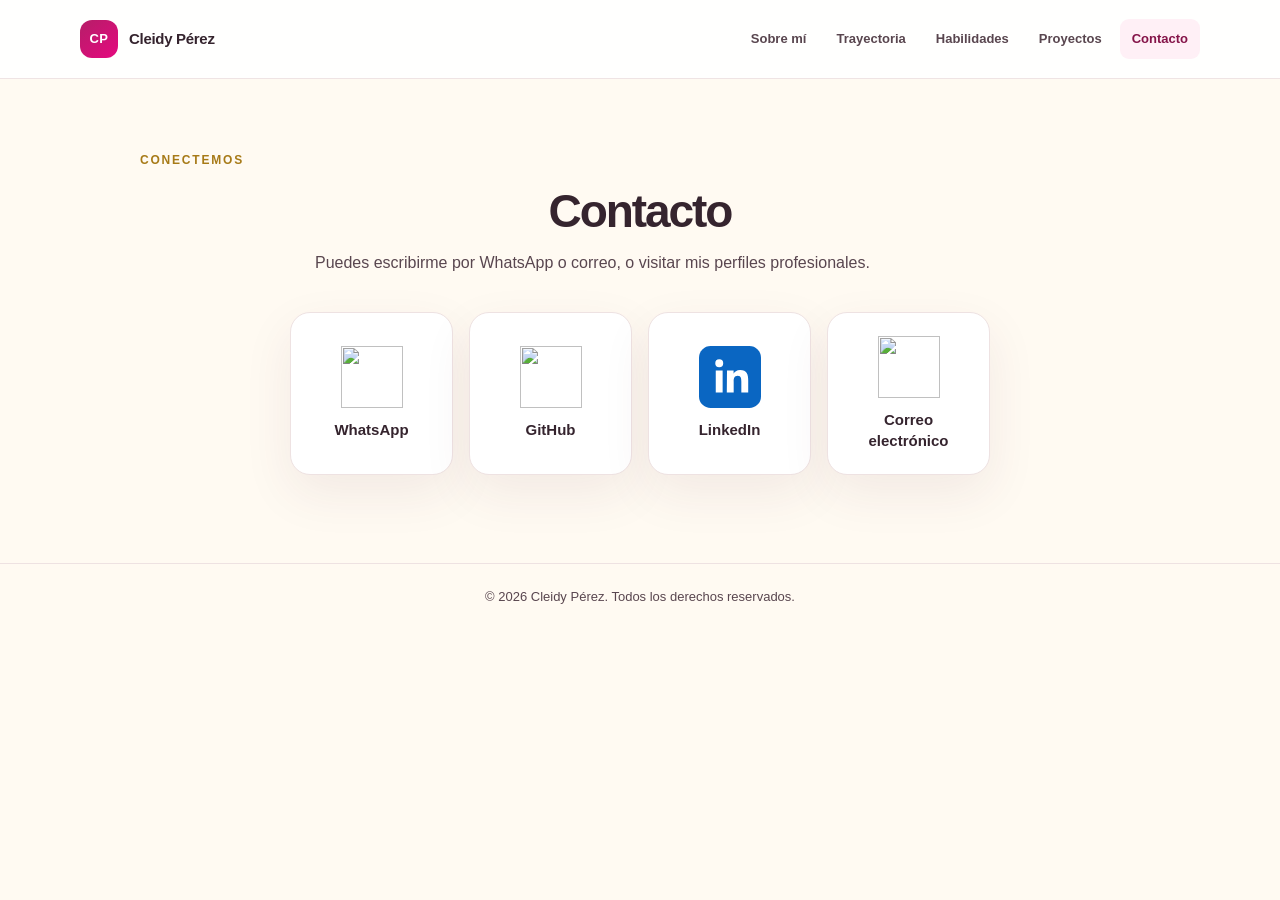
==== contacts.html @ e62eb144 "fix: corregir portafolio" ====
<!DOCTYPE html>
<html lang="es">
<head>
    <meta charset="UTF-8">
    <meta name="viewport" content="width=device-width, initial-scale=1.0">
    <meta name="description" content="Encuentra los canales de contacto y perfiles de Cleidy Pérez.">
    <title>Contacto | Cleidy Pérez</title>
    <link rel="stylesheet" href="./CSS/style.css">
</head>
<body>
    <header class="site-header">
        <div class="site-header__inner">
            <a class="brand" href="./index.html" aria-label="Cleidy Pérez, inicio">
                <span class="brand__mark" aria-hidden="true">CP</span>
                <span>Cleidy Pérez</span>
            </a>
            <nav class="site-nav" aria-label="Navegación principal">
                <ul class="site-nav__list">
                    <li><a class="site-nav__link" href="./presentacion.html">Sobre mí</a></li>
                    <li><a class="site-nav__link" href="./information.html">Trayectoria</a></li>
                    <li><a class="site-nav__link" href="./skills.html">Habilidades</a></li>
                    <li><a class="site-nav__link" href="./projects.html">Proyectos</a></li>
                    <li><a class="site-nav__link" href="./contacts.html" aria-current="page">Contacto</a></li>
                </ul>
            </nav>
        </div>
    </header>
    <main class="page-shell">
        <p class="eyebrow">Conectemos</p>
        <h1 class="page-heading">Contacto</h1>
        <p class="page-intro">Puedes escribirme por WhatsApp o correo, o visitar mis perfiles profesionales.</p>
        <section class="contact-grid" aria-label="Canales de contacto">
            <a class="contact-card card" href="https://wa.me/50230424472" target="_blank" rel="noopener noreferrer">
                <img class="contact-card__image" src="./IMG/whatsapp.png" alt="">
                <h2 class="contact-card__title">WhatsApp</h2>
            </a>
            <a class="contact-card card" href="https://github.com/perezcleidy069-sketch" target="_blank" rel="noopener noreferrer">
                <img class="contact-card__image" src="./IMG/github.png" alt="">
                <h2 class="contact-card__title">GitHub</h2>
            </a>
            <a class="contact-card card" href="https://www.linkedin.com/in/cleidy-p%C3%A9rez-a107b226b/" target="_blank" rel="noopener noreferrer">
                <img class="contact-card__image" src="./IMG/linkedin.svg" alt="">
                <h2 class="contact-card__title">LinkedIn</h2>
            </a>
            <a class="contact-card card" href="mailto:perezcleidy069@gmail.com">
                <img class="contact-card__image" src="./IMG/email.png" alt="">
                <h2 class="contact-card__title">Correo electrónico</h2>
            </a>
        </section>
    </main>
    <footer class="site-footer">
        <p>&copy; 2026 Cleidy Pérez. Todos los derechos reservados.</p>
    </footer>
</body>
</html>
---- CSS/style.css ----
:root {
    color-scheme: light;
    --color-ink: #35242e;
    --color-muted: #59464f;
    --color-primary: #b51e68;
    --color-primary-dark: #851449;
    --color-accent: #e5097f;
    --color-gold: #a77a17;
    --color-pink-soft: #fff0f6;
    --color-cream: #fffaf2;
    --color-surface: #ffffff;
    --color-background: var(--color-cream);
    --color-border: #eee2e2;
    --shadow-card: 0 18px 50px rgba(83, 39, 61, 0.08);
    --font-body: "Inter", "Segoe UI", Arial, sans-serif;
}

* {
    box-sizing: border-box;
}

html {
    min-width: 320px;
    scroll-behavior: smooth;
}

body {
    min-height: 100vh;
    margin: 0;
    background: var(--color-background);
    color: var(--color-ink);
    font-family: var(--font-body);
    line-height: 1.65;
    -webkit-font-smoothing: antialiased;
}

a {
    color: inherit;
}

a:focus-visible {
    outline: 3px solid rgba(181, 30, 104, 0.4);
    outline-offset: 4px;
}

.site-header {
    position: relative;
    z-index: 1;
    width: 100%;
    background: rgba(255, 255, 255, 0.94);
    border-bottom: 1px solid rgba(238, 226, 226, 0.9);
}

.site-header__inner {
    display: flex;
    width: min(1120px, calc(100% - 48px));
    min-height: 78px;
    margin: 0 auto;
    align-items: center;
    justify-content: space-between;
    gap: 24px;
}

.brand {
    display: inline-flex;
    align-items: center;
    gap: 11px;
    color: var(--color-ink);
    font-size: 15px;
    font-weight: 750;
    letter-spacing: -0.02em;
    text-decoration: none;
    white-space: nowrap;
}

.brand__mark {
    display: grid;
    width: 38px;
    height: 38px;
    place-items: center;
    border-radius: 12px;
    background: linear-gradient(140deg, var(--color-primary), var(--color-accent));
    color: #fff;
    font-size: 13px;
    letter-spacing: 0.04em;
}

.site-nav__list {
    display: flex;
    margin: 0;
    padding: 0;
    align-items: center;
    gap: 6px;
    list-style: none;
}

.site-nav__link {
    display: inline-block;
    padding: 9px 12px;
    border-radius: 9px;
    color: var(--color-muted);
    font-size: 13px;
    font-weight: 600;
    text-decoration: none;
    transition: background-color 160ms ease, color 160ms ease;
}

.site-nav__link:hover,
.site-nav__link[aria-current="page"] {
    background: var(--color-pink-soft);
    color: var(--color-primary-dark);
}

.page-shell {
    width: min(1000px, calc(100% - 48px));
    margin: 0 auto;
    padding: 72px 0 88px;
}

.page-heading {
    margin: 0 0 12px;
    font-size: clamp(32px, 5vw, 46px);
    font-weight: 750;
    letter-spacing: -0.045em;
    line-height: 1.15;
    text-align: center;
}

.page-intro {
    max-width: 650px;
    margin: 0 auto 36px;
    color: var(--color-muted);
    font-size: 16px;
    text-align: justify;
}

.eyebrow {
    margin: 0 0 14px;
    color: var(--color-gold);
    font-size: 12px;
    font-weight: 750;
    letter-spacing: 0.15em;
    text-transform: uppercase;
}

.card {
    border: 1px solid var(--color-border);
    border-radius: 20px;
    background: var(--color-surface);
    box-shadow: var(--shadow-card);
}

.site-footer {
    padding: 22px 24px;
    border-top: 1px solid var(--color-border);
    color: var(--color-muted);
    font-size: 13px;
    text-align: center;
}

.site-footer p {
    margin: 0;
}

.home {
    display: grid;
    min-height: calc(100vh - 78px);
    overflow: hidden;
    place-items: center;
    padding: 72px 24px;
    background:
        radial-gradient(ellipse at 82% 16%, rgba(229, 9, 127, 0.13), transparent 32%),
        radial-gradient(ellipse at 15% 84%, rgba(212, 175, 55, 0.12), transparent 36%),
        var(--color-background);
}

.home__content {
    width: min(760px, 100%);
    text-align: center;
}

.home__title {
    margin: 0 auto 20px;
    font-size: clamp(42px, 8vw, 76px);
    font-weight: 780;
    letter-spacing: -0.065em;
    line-height: 1.03;
}

.home__title span {
    color: var(--color-primary);
}

.home__description {
    max-width: 540px;
    margin: 0 auto 32px;
    color: var(--color-muted);
    font-size: clamp(16px, 2vw, 19px);
}

.home__actions {
    display: flex;
    align-items: center;
    justify-content: center;
    flex-wrap: wrap;
    gap: 12px;
}

.button {
    display: inline-flex;
    min-height: 48px;
    padding: 0 22px;
    align-items: center;
    justify-content: center;
    border: 0;
    border-radius: 12px;
    background: var(--color-primary);
    box-shadow: 0 8px 20px rgba(181, 30, 104, 0.2);
    color: #fff;
    font-size: 14px;
    font-weight: 700;
    text-decoration: none;
    transition: background-color 160ms ease, transform 160ms ease;
}

.button:hover {
    transform: translateY(-2px);
    background: var(--color-primary-dark);
}

.button--secondary {
    border: 1px solid #e8b8ce;
    background: #fff;
    box-shadow: none;
    color: var(--color-primary-dark);
}

.button--secondary:hover {
    background: var(--color-pink-soft);
    color: var(--color-primary-dark);
}

.home__contact-link {
    padding: 10px 12px;
    border-radius: 9px;
    color: var(--color-primary-dark);
    font-size: 14px;
    font-weight: 700;
    text-decoration-thickness: 1px;
    text-underline-offset: 3px;
}

.home__hint {
    margin: 17px 0 0;
    color: var(--color-muted);
    font-size: 13px;
}

.profile {
    display: grid;
    grid-template-columns: minmax(240px, 0.8fr) 1.2fr;
    overflow: hidden;
}

.profile__visual {
    display: grid;
    min-height: 390px;
    place-items: center;
    padding: 36px;
    background: linear-gradient(145deg, #f8e6ed, #fff4dc);
}

.profile__portrait {
    position: relative;
    width: min(100%, 300px);
    isolation: isolate;
}

.profile__avatar {
    position: relative;
    z-index: 1;
    display: block;
    width: 100%;
    aspect-ratio: 1;
    border: 7px solid #e92c91;
    border-radius: 50%;
    object-fit: cover;
    box-shadow: 0 14px 32px rgba(133, 20, 73, 0.2);
    animation: profile-float 4s ease-in-out infinite;
}

.profile__shadow {
    position: absolute;
    right: 12%;
    bottom: -22px;
    left: 12%;
    z-index: 0;
    height: 24px;
    border-radius: 50%;
    background: rgba(99, 38, 67, 0.25);
    filter: blur(9px);
    animation: profile-shadow 4s ease-in-out infinite;
}

@keyframes profile-float {
    0%,
    100% {
        transform: translateY(0);
    }

    50% {
        transform: translateY(-12px);
    }
}

@keyframes profile-shadow {
    0%,
    100% {
        opacity: 0.72;
        transform: scaleX(1);
    }

    50% {
        opacity: 0.3;
        transform: scaleX(0.72);
    }
}

.profile__content {
    align-self: center;
    padding: 48px;
    text-align: center;
}

.profile__title {
    margin: 0 0 8px;
    font-size: clamp(30px, 4vw, 40px);
    font-weight: 750;
    letter-spacing: -0.045em;
    line-height: 1.15;
    text-align: center;
}

.profile__role {
    margin: 0 0 18px;
    color: var(--color-primary);
    font-size: 16px;
    font-weight: 700;
}

.profile__description {
    margin: 0;
    color: var(--color-muted);
    text-align: justify;
}

.profile__links {
    display: flex;
    margin-top: 24px;
    flex-wrap: wrap;
    justify-content: center;
    gap: 10px;
}

.profile__link {
    padding: 8px 12px;
    border: 1px solid var(--color-border);
    border-radius: 999px;
    background: var(--color-cream);
    color: var(--color-primary-dark);
    font-size: 13px;
    font-weight: 650;
    text-decoration: none;
}

.profile__link:hover {
    border-color: #e8b8ce;
    background: var(--color-pink-soft);
}

.content-grid {
    display: grid;
    grid-template-columns: repeat(2, minmax(0, 1fr));
    gap: 18px;
}

.info-card {
    padding: 26px;
}

.info-card__title {
    margin: 0 0 10px;
    font-size: 17px;
    font-weight: 720;
    letter-spacing: -0.02em;
}

.info-card p,
.info-card ul {
    margin: 0;
    color: var(--color-muted);
    text-align: justify;
}

.info-card ul {
    padding-left: 20px;
}

.info-card li + li {
    margin-top: 7px;
}

.skills-list {
    display: flex;
    margin: 0;
    padding: 0;
    flex-wrap: wrap;
    gap: 12px;
    list-style: none;
}

.skill {
    padding: 12px 18px;
    border: 1px solid #f0d7e3;
    border-radius: 999px;
    background: #fff;
    color: var(--color-primary-dark);
    font-size: 15px;
    font-weight: 650;
}

.project-grid {
    display: grid;
    grid-template-columns: repeat(3, minmax(0, 1fr));
    align-items: stretch;
    gap: 20px;
}

.project-card {
    display: flex;
    flex-direction: column;
    overflow: hidden;
    transition: transform 180ms ease, box-shadow 180ms ease;
}

.project-card:hover {
    transform: translateY(-4px);
    box-shadow: 0 22px 52px rgba(83, 39, 61, 0.14);
}

.project-card__image {
    display: block;
    width: 100%;
    height: 190px;
    padding: 16px;
    background: #fff4f7;
    object-fit: contain;
}

.project-card__image--preview {
    padding: 0;
    object-fit: cover;
}

.project-card__body {
    display: flex;
    flex: 1;
    flex-direction: column;
    padding: 22px;
}

.project-card__title {
    margin: 0 0 9px;
    font-size: 18px;
    font-weight: 720;
    text-align: center;
}

.project-card__description {
    margin: 0 0 14px;
    color: var(--color-muted);
    font-size: 15px;
    text-align: justify;
}

.project-card__tags {
    display: flex;
    margin: 0 0 16px;
    padding: 0;
    flex-wrap: wrap;
    gap: 7px;
    list-style: none;
}

.project-card__tag {
    padding: 5px 9px;
    border-radius: 999px;
    background: var(--color-pink-soft);
    color: var(--color-primary-dark);
    font-size: 11px;
    font-weight: 650;
}

.project-card__links {
    display: flex;
    margin-top: auto;
    flex-wrap: wrap;
    gap: 12px;
}

.text-link {
    color: var(--color-primary-dark);
    font-size: 14px;
    font-weight: 700;
    text-decoration-thickness: 1px;
    text-underline-offset: 3px;
}

.contact-grid {
    display: grid;
    width: min(100%, 700px);
    margin: 0 auto;
    grid-template-columns: repeat(4, minmax(0, 1fr));
    gap: 16px;
}

.contact-card {
    display: flex;
    aspect-ratio: 1;
    min-height: 0;
    padding: 18px;
    align-items: center;
    justify-content: center;
    flex-direction: column;
    gap: 12px;
    color: var(--color-ink);
    text-align: center;
    text-decoration: none;
    transition: transform 180ms ease, border-color 180ms ease;
}

.contact-card:hover {
    transform: translateY(-4px);
    border-color: #e8b8ce;
}

.contact-card__image {
    display: block;
    width: 62px;
    height: 62px;
    object-fit: contain;
}

.contact-card__title {
    margin: 0;
    font-size: clamp(13px, 1.5vw, 15px);
    font-weight: 700;
    line-height: 1.35;
}

.section-block {
    margin-top: 40px;
}

.section-title {
    margin: 0 0 18px;
    padding-bottom: 11px;
    border-bottom: 1px solid #e9cbd8;
    font-size: 23px;
    font-weight: 740;
    letter-spacing: -0.035em;
    text-align: center;
}

.section-title__note {
    color: var(--color-muted);
    font-size: 13px;
    font-weight: 500;
    letter-spacing: 0;
}

.resume-list {
    display: grid;
    gap: 16px;
}

.resume-list--spaced {
    margin-top: 16px;
}

.resume-card {
    padding: 24px 26px;
}

.resume-card__top {
    display: flex;
    align-items: flex-start;
    justify-content: space-between;
    gap: 16px;
}

.resume-card__title {
    margin: 0;
    font-size: 17px;
    font-weight: 730;
    letter-spacing: -0.02em;
}

.resume-card__subtitle {
    margin: 3px 0 0;
    color: var(--color-primary-dark);
    font-size: 14px;
    font-weight: 650;
}

.resume-card__date {
    flex: 0 0 auto;
    color: var(--color-gold);
    font-size: 13px;
    font-weight: 650;
}

.resume-card__description {
    margin: 13px 0 0;
    color: var(--color-muted);
    font-size: 15px;
    text-align: justify;
}

.resume-card__description + .resume-card__description {
    margin-top: 9px;
}

.skill-groups {
    display: grid;
    grid-template-columns: repeat(2, minmax(0, 1fr));
    gap: 18px;
}

.skill-group {
    padding: 24px;
}

.skill-group__title {
    margin: 0 0 16px;
    font-size: 17px;
    font-weight: 720;
    text-align: center;
}

.skill-group__list {
    display: flex;
    margin: 0;
    padding: 0;
    flex-wrap: wrap;
    gap: 9px;
    list-style: none;
}

.skill-group__item {
    padding: 7px 12px;
    border: 1px solid #f0d7e3;
    border-radius: 999px;
    background: var(--color-pink-soft);
    color: var(--color-primary-dark);
    font-size: 13px;
    font-weight: 650;
}

.skill-detail-list {
    display: grid;
    margin: 0;
    padding: 0;
    gap: 13px;
    list-style: none;
}

.skill-detail__title {
    display: flex;
    margin: 0 0 3px;
    align-items: center;
    gap: 9px;
    color: var(--color-primary-dark);
    font-size: 14px;
    font-weight: 700;
}

.skill-icon {
    display: inline-block;
    width: 30px;
    height: 30px;
    flex: 0 0 30px;
    padding: 6px;
    overflow: visible;
    border-radius: 9px;
    background: var(--color-pink-soft);
    color: var(--color-primary);
    stroke: currentColor;
    stroke-linecap: round;
    stroke-linejoin: round;
    stroke-width: 1.7;
    vertical-align: middle;
}

.skill-icon rect,
.skill-icon circle,
.skill-icon ellipse {
    fill: none;
}

.skill-icon path {
    fill: none;
}

.skill-icon text {
    fill: currentColor;
    stroke: none;
}

.skill-detail__description {
    margin: 0;
    color: var(--color-muted);
    font-size: 14px;
    text-align: justify;
}

.language-list {
    display: grid;
    grid-template-columns: repeat(2, minmax(0, 1fr));
    gap: 12px;
}

.language-item {
    display: flex;
    padding: 14px 16px;
    align-items: center;
    justify-content: space-between;
    gap: 12px;
    border-radius: 12px;
    background: #fff7e6;
    font-size: 14px;
}

.language-item__level {
    color: var(--color-gold);
    font-size: 13px;
    font-weight: 700;
}

.language-item__name {
    display: inline-flex;
    align-items: center;
    gap: 9px;
}

.contact-card__detail {
    margin: -8px 0 0;
    color: var(--color-muted);
    font-size: 14px;
    overflow-wrap: anywhere;
    text-align: center;
}

.home__description {
    text-align: center;
}

@media (max-width: 760px) {
    .site-header__inner {
        width: min(100% - 32px, 560px);
        padding: 14px 0;
        align-items: flex-start;
        flex-direction: column;
        gap: 12px;
    }

    .site-nav {
        width: 100%;
        overflow-x: auto;
    }

    .site-nav__list {
        width: max-content;
        gap: 2px;
    }

    .site-nav__link {
        padding: 8px 10px;
        font-size: 12px;
    }

    .page-shell {
        width: min(100% - 32px, 560px);
        padding: 48px 0 64px;
    }

    .profile {
        grid-template-columns: 1fr;
    }

    .profile__visual {
        min-height: auto;
        padding: 32px;
    }

    .profile__avatar {
        width: 100%;
    }

    .profile__portrait {
        width: min(230px, 75vw);
    }

    .profile__content {
        padding: 30px;
    }

    .project-grid,
    .skill-groups {
        grid-template-columns: 1fr;
    }

    .contact-grid {
        grid-template-columns: repeat(2, minmax(0, 1fr));
    }

    .resume-card__top {
        flex-direction: column;
        gap: 5px;
    }
}

@media (max-width: 480px) {
    .content-grid,
    .language-list {
        grid-template-columns: 1fr;
    }

    .home {
        min-height: calc(100vh - 120px);
        padding: 56px 20px;
    }

    .home__title {
        font-size: clamp(39px, 12vw, 56px);
    }
}

@media (prefers-reduced-motion: reduce) {
    *,
    *::before,
    *::after {
        scroll-behavior: auto !important;
        transition-duration: 0.01ms !important;
    }

    .profile__avatar,
    .profile__shadow {
        animation: none;
    }
}
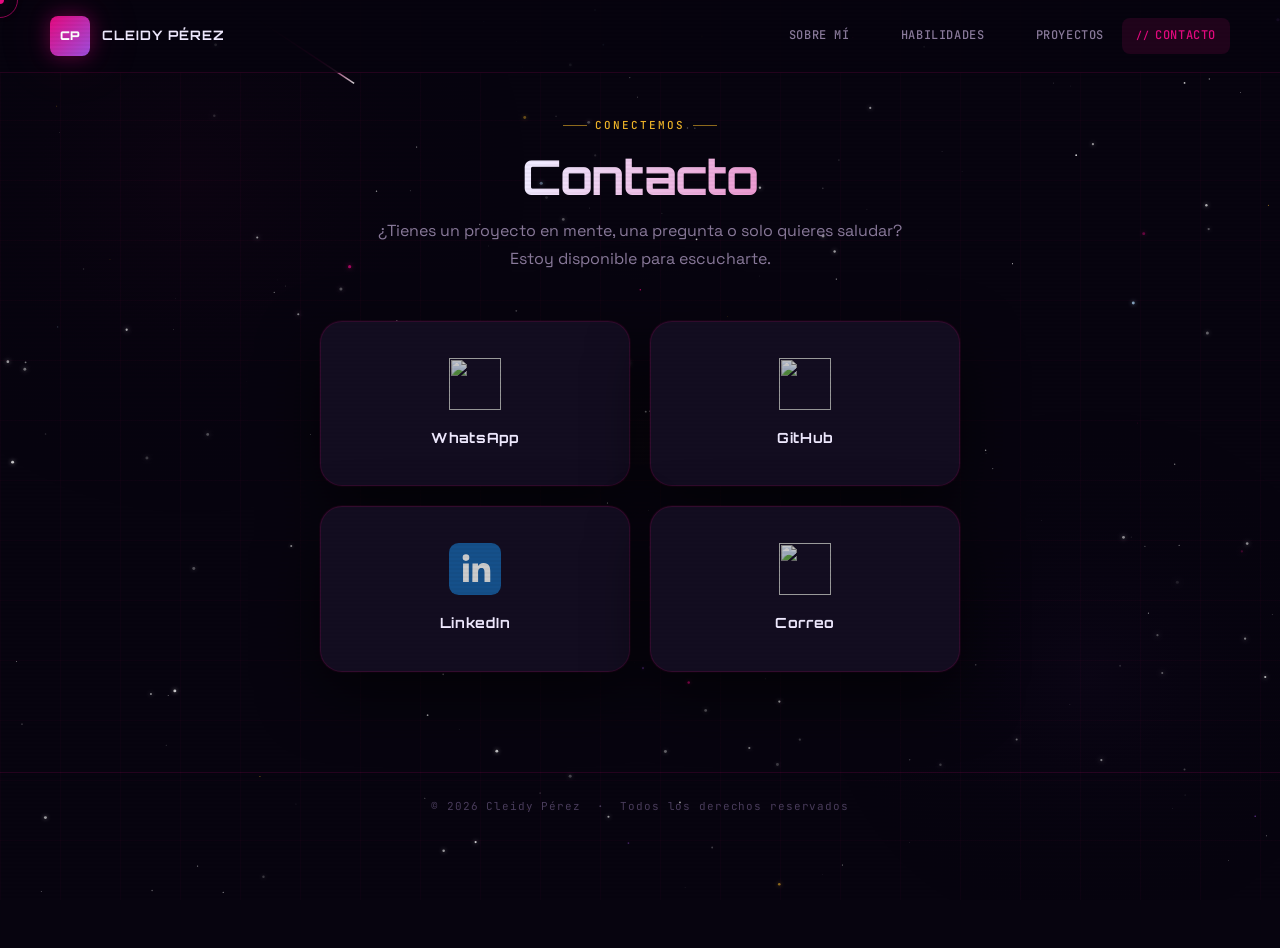
==== commit 3d94d5b9: "fix: corregir diseño" ====
--- a/contacts.html
+++ b/contacts.html
@@ -3,11 +3,21 @@
 <head>
     <meta charset="UTF-8">
     <meta name="viewport" content="width=device-width, initial-scale=1.0">
-    <meta name="description" content="Encuentra los canales de contacto y perfiles de Cleidy Pérez.">
+    <meta name="theme-color" content="#07040f">
+    <meta name="description" content="Contacta a Cleidy Pérez — desarrolladora de software. Encuentra sus perfiles en GitHub, LinkedIn, WhatsApp y correo electrónico.">
     <title>Contacto | Cleidy Pérez</title>
+    <link rel="preconnect" href="https://fonts.googleapis.com">
+    <link rel="preconnect" href="https://fonts.gstatic.com" crossorigin>
+    <link rel="stylesheet" href="https://fonts.googleapis.com/css2?family=Space+Grotesk:wght@300;400;500;600;700&family=Orbitron:wght@400;500;700;900&family=JetBrains+Mono:wght@400;500&display=swap">
     <link rel="stylesheet" href="./CSS/style.css">
 </head>
 <body>
+    <canvas id="star-canvas" aria-hidden="true"></canvas>
+
+    <div id="cursor-dot" aria-hidden="true"></div>
+    <div id="cursor-ring" aria-hidden="true"></div>
+    <div class="hud-grid" aria-hidden="true"></div>
+
     <header class="site-header">
         <div class="site-header__inner">
             <a class="brand" href="./index.html" aria-label="Cleidy Pérez, inicio">
@@ -17,7 +27,6 @@
             <nav class="site-nav" aria-label="Navegación principal">
                 <ul class="site-nav__list">
                     <li><a class="site-nav__link" href="./presentacion.html">Sobre mí</a></li>
-                    <li><a class="site-nav__link" href="./information.html">Trayectoria</a></li>
                     <li><a class="site-nav__link" href="./skills.html">Habilidades</a></li>
                     <li><a class="site-nav__link" href="./projects.html">Proyectos</a></li>
                     <li><a class="site-nav__link" href="./contacts.html" aria-current="page">Contacto</a></li>
@@ -25,31 +34,48 @@
             </nav>
         </div>
     </header>
+
     <main class="page-shell">
         <p class="eyebrow">Conectemos</p>
         <h1 class="page-heading">Contacto</h1>
-        <p class="page-intro">Puedes escribirme por WhatsApp o correo, o visitar mis perfiles profesionales.</p>
+        <p class="page-intro">¿Tienes un proyecto en mente, una pregunta o solo quieres saludar?<br>Estoy disponible para escucharte.</p>
+
         <section class="contact-grid" aria-label="Canales de contacto">
-            <a class="contact-card card" href="https://wa.me/50230424472" target="_blank" rel="noopener noreferrer">
-                <img class="contact-card__image" src="./IMG/whatsapp.png" alt="">
+            <a class="contact-card card" href="https://wa.me/50230424472" target="_blank" rel="noopener noreferrer" id="contact-whatsapp">
+                <img class="contact-card__image" src="./IMG/whatsapp.png" alt="" width="52" height="52" aria-hidden="true">
                 <h2 class="contact-card__title">WhatsApp</h2>
             </a>
-            <a class="contact-card card" href="https://github.com/perezcleidy069-sketch" target="_blank" rel="noopener noreferrer">
-                <img class="contact-card__image" src="./IMG/github.png" alt="">
+            <a class="contact-card card" href="https://github.com/perezcleidy069-sketch" target="_blank" rel="noopener noreferrer" id="contact-github">
+                <img class="contact-card__image" src="./IMG/github.png" alt="" width="52" height="52" aria-hidden="true">
                 <h2 class="contact-card__title">GitHub</h2>
             </a>
-            <a class="contact-card card" href="https://www.linkedin.com/in/cleidy-p%C3%A9rez-a107b226b/" target="_blank" rel="noopener noreferrer">
-                <img class="contact-card__image" src="./IMG/linkedin.svg" alt="">
+            <a class="contact-card card" href="https://www.linkedin.com/in/cleidy-p%C3%A9rez-a107b226b/" target="_blank" rel="noopener noreferrer" id="contact-linkedin">
+                <img class="contact-card__image" src="./IMG/linkedin.svg" alt="" width="52" height="52" aria-hidden="true">
                 <h2 class="contact-card__title">LinkedIn</h2>
             </a>
-            <a class="contact-card card" href="mailto:perezcleidy069@gmail.com">
-                <img class="contact-card__image" src="./IMG/email.png" alt="">
-                <h2 class="contact-card__title">Correo electrónico</h2>
+            <a class="contact-card card" href="mailto:perezcleidy069@gmail.com" id="contact-email">
+                <img class="contact-card__image" src="./IMG/email.png" alt="" width="52" height="52" aria-hidden="true">
+                <h2 class="contact-card__title">Correo</h2>
             </a>
         </section>
     </main>
+
     <footer class="site-footer">
-        <p>&copy; 2026 Cleidy Pérez. Todos los derechos reservados.</p>
+        <p>&copy; 2026 Cleidy Pérez &nbsp;·&nbsp; Todos los derechos reservados</p>
     </footer>
+
+    <div id="toast" role="status" aria-live="polite"></div>
+    <div id="konami-overlay" role="dialog" aria-modal="true" aria-labelledby="konami-title">
+        <div class="konami-content">
+            <p class="konami-title" id="konami-title">✦ CÓDIGO DESBLOQUEADO ✦</p>
+            <p class="konami-sub">¡Encontraste el Easter Egg del Universo CP!</p>
+            <button class="konami-close" id="konami-close">[ ESC ] Cerrar</button>
+        </div>
+    </div>
+
+    <script src="./JS/stars.js" defer></script>
+    <script src="./JS/cursor.js" defer></script>
+    <script src="./JS/game-effects.js" defer></script>
+    <script src="./JS/animations.js" defer></script>
 </body>
 </html>
--- a/CSS/style.css
+++ b/CSS/style.css
@@ -1,22 +1,65 @@
+/* ================================================================
+   CLEIDY PÉREZ — UNIVERSO CP | DARK GALACTIC PORTFOLIO
+   ================================================================ */
+/* Google Fonts are loaded via <link> tags in each HTML file */
+
+/* ── Design Tokens ────────────────────────────────────────────── */
 :root {
-    color-scheme: light;
-    --color-ink: #35242e;
-    --color-muted: #59464f;
-    --color-primary: #b51e68;
-    --color-primary-dark: #851449;
-    --color-accent: #e5097f;
-    --color-gold: #a77a17;
-    --color-pink-soft: #fff0f6;
-    --color-cream: #fffaf2;
-    --color-surface: #ffffff;
-    --color-background: var(--color-cream);
-    --color-border: #eee2e2;
-    --shadow-card: 0 18px 50px rgba(83, 39, 61, 0.08);
-    --font-body: "Inter", "Segoe UI", Arial, sans-serif;
-}
-
-* {
+    color-scheme: dark;
+
+    /* Backgrounds */
+    --bg-deep:     #07040f;
+    --bg-mid:      #0f0a1a;
+    --bg-surface:  #160f24;
+    --bg-elevated: #1e1530;
+    --bg-card:     #130d20;
+
+    /* Neon Accents (original palette evolved) */
+    --neon-pink:   #e5097f;
+    --neon-pink-2: #c0145e;
+    --neon-gold:   #f0b429;
+    --neon-gold-2: #b8891e;
+    --neon-purple: #9d4edd;
+    --neon-cyan:   #00d4ff;
+
+    /* Text */
+    --text-primary: #f0eaff;
+    --text-muted:   #8a7a9b;
+    --text-faint:   #4a3d5c;
+
+    /* Borders & Glows */
+    --border-subtle:   rgba(229, 9, 127, 0.15);
+    --border-mid:      rgba(229, 9, 127, 0.28);
+    --border-bright:   rgba(229, 9, 127, 0.55);
+    --glow-pink:       0 0 20px rgba(229, 9, 127, 0.4), 0 0 60px rgba(229, 9, 127, 0.15);
+    --glow-gold:       0 0 20px rgba(240, 180, 41, 0.4), 0 0 60px rgba(240, 180, 41, 0.1);
+    --glow-purple:     0 0 20px rgba(157, 78, 221, 0.4);
+
+    /* Shadows */
+    --shadow-card:     0 24px 60px rgba(0,0,0,0.6), 0 0 0 1px rgba(229,9,127,0.08);
+    --shadow-hover:    0 32px 80px rgba(0,0,0,0.7), 0 0 0 1px rgba(229,9,127,0.2);
+
+    /* Typography */
+    --font-display: 'Orbitron', monospace;
+    --font-body:    'Space Grotesk', 'Segoe UI', sans-serif;
+    --font-mono:    'JetBrains Mono', monospace;
+
+    /* Radius */
+    --radius-sm:   8px;
+    --radius-md:   14px;
+    --radius-lg:   22px;
+    --radius-xl:   32px;
+
+    /* Transitions */
+    --ease-spring: cubic-bezier(0.22, 1, 0.36, 1);
+    --ease-out:    cubic-bezier(0.16, 1, 0.3, 1);
+}
+
+/* ── Reset & Base ─────────────────────────────────────────────── */
+*, *::before, *::after {
     box-sizing: border-box;
+    margin: 0;
+    padding: 0;
 }
 
 html {
@@ -26,254 +69,850 @@
 
 body {
     min-height: 100vh;
-    margin: 0;
-    background: var(--color-background);
-    color: var(--color-ink);
+    background: var(--bg-deep);
+    color: var(--text-primary);
     font-family: var(--font-body);
     line-height: 1.65;
     -webkit-font-smoothing: antialiased;
+    overflow-x: hidden;
+    cursor: none;
+}
+
+/* Hide default cursor globally when custom cursor is active */
+body.cursor-active,
+body.cursor-active * {
+    cursor: none !important;
 }
 
 a {
     color: inherit;
+    text-decoration: none;
 }
 
 a:focus-visible {
-    outline: 3px solid rgba(181, 30, 104, 0.4);
+    outline: 2px solid var(--neon-pink);
     outline-offset: 4px;
-}
-
+    border-radius: 4px;
+}
+
+img {
+    max-width: 100%;
+    display: block;
+}
+
+/* ── Custom Cursor ────────────────────────────────────────────── */
+#cursor-dot {
+    position: fixed;
+    top: 0; left: 0;
+    width: 8px; height: 8px;
+    background: var(--neon-pink);
+    border-radius: 50%;
+    pointer-events: none;
+    z-index: 10000;
+    transform: translate(-50%, -50%);
+    transition: transform 0.08s ease, background 0.2s ease;
+    box-shadow: var(--glow-pink);
+}
+
+#cursor-ring {
+    position: fixed;
+    top: 0; left: 0;
+    width: 36px; height: 36px;
+    border: 1.5px solid rgba(229, 9, 127, 0.6);
+    border-radius: 50%;
+    pointer-events: none;
+    z-index: 9999;
+    transform: translate(-50%, -50%);
+    transition: transform 0.18s var(--ease-spring), width 0.25s ease, height 0.25s ease, border-color 0.25s ease;
+}
+
+#cursor-ring.hovering {
+    width: 56px; height: 56px;
+    border-color: var(--neon-gold);
+    border-width: 2px;
+}
+
+/* ── Scanline Overlay ─────────────────────────────────────────── */
+body::before {
+    content: '';
+    position: fixed;
+    inset: 0;
+    background: repeating-linear-gradient(
+        0deg,
+        transparent,
+        transparent 2px,
+        rgba(0, 0, 0, 0.03) 2px,
+        rgba(0, 0, 0, 0.03) 4px
+    );
+    pointer-events: none;
+    z-index: 9998;
+}
+
+/* ── HUD Grid Background ──────────────────────────────────────── */
+.hud-grid {
+    position: fixed;
+    inset: 0;
+    background-image:
+        linear-gradient(rgba(229, 9, 127, 0.03) 1px, transparent 1px),
+        linear-gradient(90deg, rgba(229, 9, 127, 0.03) 1px, transparent 1px);
+    background-size: 60px 60px;
+    pointer-events: none;
+    z-index: -1;
+}
+
+/* ── Header / Nav ─────────────────────────────────────────────── */
 .site-header {
-    position: relative;
-    z-index: 1;
-    width: 100%;
-    background: rgba(255, 255, 255, 0.94);
-    border-bottom: 1px solid rgba(238, 226, 226, 0.9);
+    position: fixed;
+    top: 0; left: 0; right: 0;
+    z-index: 1000;
+    background: rgba(7, 4, 15, 0.85);
+    backdrop-filter: blur(20px) saturate(1.4);
+    -webkit-backdrop-filter: blur(20px) saturate(1.4);
+    border-bottom: 1px solid var(--border-subtle);
+    transition: background 0.3s ease, border-color 0.3s ease;
+}
+
+.site-header.scrolled {
+    background: rgba(7, 4, 15, 0.97);
+    border-bottom-color: var(--border-mid);
 }
 
 .site-header__inner {
     display: flex;
-    width: min(1120px, calc(100% - 48px));
-    min-height: 78px;
+    width: min(1180px, calc(100% - 48px));
+    min-height: 72px;
     margin: 0 auto;
     align-items: center;
     justify-content: space-between;
     gap: 24px;
 }
 
+/* Brand */
 .brand {
     display: inline-flex;
     align-items: center;
-    gap: 11px;
-    color: var(--color-ink);
-    font-size: 15px;
-    font-weight: 750;
-    letter-spacing: -0.02em;
-    text-decoration: none;
-    white-space: nowrap;
+    gap: 12px;
+    font-family: var(--font-display);
+    font-size: 13px;
+    font-weight: 700;
+    letter-spacing: 0.08em;
+    text-transform: uppercase;
+    color: var(--text-primary);
+    transition: transform 0.2s ease;
+}
+
+.brand:hover {
+    transform: translateY(-1px);
 }
 
 .brand__mark {
     display: grid;
-    width: 38px;
-    height: 38px;
+    width: 40px;
+    height: 40px;
     place-items: center;
-    border-radius: 12px;
-    background: linear-gradient(140deg, var(--color-primary), var(--color-accent));
+    border-radius: var(--radius-sm);
+    background: linear-gradient(135deg, var(--neon-pink), var(--neon-purple));
     color: #fff;
-    font-size: 13px;
-    letter-spacing: 0.04em;
-}
-
+    font-family: var(--font-display);
+    font-size: 12px;
+    font-weight: 900;
+    letter-spacing: 0.05em;
+    box-shadow: var(--glow-pink);
+    animation: brand-pulse 3s ease-in-out infinite;
+}
+
+@keyframes brand-pulse {
+    0%, 100% { box-shadow: var(--glow-pink); }
+    50% { box-shadow: 0 0 30px rgba(229,9,127,0.6), 0 0 80px rgba(229,9,127,0.2); }
+}
+
+/* Nav */
 .site-nav__list {
     display: flex;
-    margin: 0;
-    padding: 0;
+    align-items: center;
+    gap: 4px;
+    list-style: none;
+    flex-wrap: wrap;
+    overflow-x: auto;
+    -ms-overflow-style: none;
+    scrollbar-width: none;
+}
+.site-nav__list::-webkit-scrollbar { display: none; }
+
+.site-nav__link {
+    display: inline-flex;
     align-items: center;
     gap: 6px;
-    list-style: none;
-}
-
-.site-nav__link {
-    display: inline-block;
-    padding: 9px 12px;
-    border-radius: 9px;
-    color: var(--color-muted);
-    font-size: 13px;
-    font-weight: 600;
-    text-decoration: none;
-    transition: background-color 160ms ease, color 160ms ease;
+    padding: 8px 14px;
+    border-radius: var(--radius-sm);
+    color: var(--text-muted);
+    font-family: var(--font-mono);
+    font-size: 12px;
+    font-weight: 500;
+    letter-spacing: 0.05em;
+    text-transform: uppercase;
+    transition: color 0.2s ease, background 0.2s ease;
+    position: relative;
+}
+
+.site-nav__link::before {
+    content: '//';
+    font-size: 10px;
+    opacity: 0;
+    transform: translateX(-4px);
+    transition: opacity 0.2s ease, transform 0.2s ease;
+    color: var(--neon-pink);
+}
+
+.site-nav__link:hover::before,
+.site-nav__link[aria-current="page"]::before {
+    opacity: 1;
+    transform: translateX(0);
 }
 
 .site-nav__link:hover,
 .site-nav__link[aria-current="page"] {
-    background: var(--color-pink-soft);
-    color: var(--color-primary-dark);
-}
-
+    color: var(--text-primary);
+    background: rgba(229, 9, 127, 0.1);
+}
+
+.site-nav__link[aria-current="page"] {
+    color: var(--neon-pink);
+    background: rgba(229, 9, 127, 0.12);
+}
+
+/* ── Page Layout ──────────────────────────────────────────────── */
 .page-shell {
-    width: min(1000px, calc(100% - 48px));
+    width: min(1060px, calc(100% - 48px));
     margin: 0 auto;
-    padding: 72px 0 88px;
+    padding: 108px 0 100px;
+    position: relative;
+    z-index: 1;
 }
 
 .page-heading {
-    margin: 0 0 12px;
-    font-size: clamp(32px, 5vw, 46px);
-    font-weight: 750;
-    letter-spacing: -0.045em;
-    line-height: 1.15;
+    margin: 0 0 14px;
+    font-family: var(--font-display);
+    font-size: clamp(28px, 5vw, 48px);
+    font-weight: 700;
+    letter-spacing: -0.02em;
+    line-height: 1.1;
     text-align: center;
+    background: linear-gradient(120deg, var(--text-primary) 40%, var(--neon-pink));
+    background-clip: text;
+    -webkit-background-clip: text;
+    -webkit-text-fill-color: transparent;
 }
 
 .page-intro {
-    max-width: 650px;
-    margin: 0 auto 36px;
-    color: var(--color-muted);
+    max-width: 640px;
+    margin: 0 auto 48px;
+    color: var(--text-muted);
     font-size: 16px;
-    text-align: justify;
+    line-height: 1.75;
+    text-align: center;
 }
 
 .eyebrow {
-    margin: 0 0 14px;
-    color: var(--color-gold);
+    display: inline-flex;
+    align-items: center;
+    gap: 8px;
+    margin: 0 0 16px;
+    color: var(--neon-gold);
+    font-family: var(--font-mono);
+    font-size: 11px;
+    font-weight: 500;
+    letter-spacing: 0.18em;
+    text-transform: uppercase;
+    justify-content: center;
+    width: 100%;
+}
+
+.eyebrow::before,
+.eyebrow::after {
+    content: '';
+    display: inline-block;
+    width: 24px;
+    height: 1px;
+    background: var(--neon-gold);
+    opacity: 0.6;
+}
+
+/* ── Cards ────────────────────────────────────────────────────── */
+.card {
+    background: var(--bg-card);
+    border: 1px solid var(--border-subtle);
+    border-radius: var(--radius-lg);
+    box-shadow: var(--shadow-card);
+    transition: transform 0.3s var(--ease-spring), box-shadow 0.3s ease, border-color 0.3s ease;
+    position: relative;
+    overflow: hidden;
+}
+
+.card::before {
+    content: '';
+    position: absolute;
+    inset: 0;
+    background: radial-gradient(
+        600px circle at var(--card-pointer-x, 50%) var(--card-pointer-y, 50%),
+        rgba(229, 9, 127, 0.07),
+        transparent 60%
+    );
+    opacity: 0;
+    transition: opacity 0.3s ease;
+    pointer-events: none;
+    z-index: 0;
+    border-radius: inherit;
+}
+
+.card:hover::before {
+    opacity: 1;
+}
+
+.card:hover {
+    border-color: var(--border-mid);
+    box-shadow: var(--shadow-hover);
+    transform: perspective(900px) translateY(-4px) rotateX(var(--card-rotate-x, 0deg)) rotateY(var(--card-rotate-y, 0deg));
+}
+
+/* ── Footer ───────────────────────────────────────────────────── */
+.site-footer {
+    position: relative;
+    z-index: 1;
+    padding: 24px;
+    border-top: 1px solid var(--border-subtle);
+    color: var(--text-faint);
+    font-family: var(--font-mono);
+    font-size: 11px;
+    text-align: center;
+    letter-spacing: 0.08em;
+}
+
+.site-footer p { margin: 0; }
+
+/* ── ════════════════════════════════════════════════════════════
+   HOME PAGE
+   ════════════════════════════════════════════════════════════ */
+.home {
+    position: relative;
+    min-height: 100vh;
+    display: flex;
+    flex-direction: column;
+    align-items: center;
+    justify-content: center;
+    overflow: hidden;
+    padding: 100px 24px 80px;
+    text-align: center;
+}
+
+#particles-canvas {
+    position: absolute;
+    inset: 0;
+    width: 100%;
+    height: 100%;
+    z-index: 0;
+    pointer-events: none;
+    display: block;
+}
+
+.home__content {
+    position: relative;
+    z-index: 2;
+    width: min(820px, 100%);
+}
+
+/* Status badge */
+.home__status {
+    display: inline-flex;
+    align-items: center;
+    gap: 8px;
+    padding: 6px 16px;
+    background: rgba(229, 9, 127, 0.08);
+    border: 1px solid var(--border-subtle);
+    border-radius: 100px;
+    font-family: var(--font-mono);
+    font-size: 11px;
+    color: var(--text-muted);
+    letter-spacing: 0.08em;
+    margin-bottom: 32px;
+}
+
+.home__status-dot {
+    width: 7px; height: 7px;
+    border-radius: 50%;
+    background: #22c55e;
+    box-shadow: 0 0 8px #22c55e;
+    animation: blink 2s ease-in-out infinite;
+}
+
+@keyframes blink {
+    0%, 100% { opacity: 1; }
+    50% { opacity: 0.3; }
+}
+
+/* Title */
+.home__title {
+    margin: 0 0 20px;
+    font-family: var(--font-display);
+    font-size: clamp(44px, 9vw, 90px);
+    font-weight: 900;
+    letter-spacing: -0.03em;
+    line-height: 1.0;
+    color: var(--text-primary);
+}
+
+.home__title-name {
+    display: block;
+    position: relative;
+}
+
+/* Glitch effect */
+.glitch {
+    position: relative;
+    display: inline-block;
+}
+
+.glitch::before,
+.glitch::after {
+    content: attr(data-text);
+    position: absolute;
+    inset: 0;
+    clip-path: inset(0 0 50% 0);
+}
+
+.glitch::before {
+    color: var(--neon-pink);
+    transform: translate(-2px, 0);
+    animation: glitch-top 6s infinite linear;
+    opacity: 0;
+}
+
+.glitch::after {
+    color: var(--neon-cyan);
+    transform: translate(2px, 0);
+    clip-path: inset(50% 0 0 0);
+    animation: glitch-bottom 6s 0.1s infinite linear;
+    opacity: 0;
+}
+
+@keyframes glitch-top {
+    0%, 85%, 100% { opacity: 0; transform: translate(0, 0); }
+    87% { opacity: 0.8; transform: translate(-3px, -1px); clip-path: inset(10% 0 60% 0); }
+    89% { opacity: 0.8; transform: translate(3px, 0); clip-path: inset(5% 0 55% 0); }
+    91% { opacity: 0; }
+}
+
+@keyframes glitch-bottom {
+    0%, 85%, 100% { opacity: 0; transform: translate(0, 0); }
+    87% { opacity: 0.7; transform: translate(3px, 1px); clip-path: inset(50% 0 10% 0); }
+    89% { opacity: 0.7; transform: translate(-2px, 0); clip-path: inset(60% 0 5% 0); }
+    91% { opacity: 0; }
+}
+
+/* Typing role */
+.home__role-container {
+    min-height: 36px;
+    margin-bottom: 28px;
+    display: flex;
+    align-items: center;
+    justify-content: center;
+    gap: 10px;
+}
+
+.home__role-prefix {
+    color: var(--text-muted);
+    font-size: clamp(16px, 2.5vw, 20px);
+    font-weight: 400;
+}
+
+.home__role-text {
+    font-size: clamp(16px, 2.5vw, 20px);
+    font-weight: 600;
+    color: var(--neon-gold);
+    min-width: 200px;
+    text-align: left;
+}
+
+.typing-cursor {
+    display: inline-block;
+    width: 2px;
+    height: 1.1em;
+    background: var(--neon-gold);
+    margin-left: 2px;
+    vertical-align: middle;
+    animation: cursor-blink 0.9s step-end infinite;
+}
+
+@keyframes cursor-blink {
+    0%, 100% { opacity: 1; }
+    50% { opacity: 0; }
+}
+
+.home__description {
+    max-width: 540px;
+    margin: 0 auto 40px;
+    color: var(--text-muted);
+    font-size: clamp(15px, 2vw, 17px);
+    line-height: 1.8;
+}
+
+/* CTA Button */
+.home__actions {
+    display: flex;
+    align-items: center;
+    justify-content: center;
+    flex-wrap: wrap;
+    gap: 14px;
+    margin-bottom: 20px;
+}
+
+/* Secondary nav links below hero buttons */
+.home__secondary-links {
+    display: flex;
+    align-items: center;
+    justify-content: center;
+    gap: 14px;
+    margin-top: 4px;
+    margin-bottom: 8px;
+}
+
+.home__secondary-links a {
+    font-family: var(--font-mono);
     font-size: 12px;
-    font-weight: 750;
+    letter-spacing: 0.08em;
+    color: var(--text-muted);
+    text-decoration: none;
+    transition: color 0.2s ease, text-shadow 0.2s ease;
+    padding: 4px 2px;
+}
+
+.home__secondary-links a:hover {
+    color: var(--neon-gold);
+    text-shadow: 0 0 10px rgba(240,180,41,0.5);
+}
+
+.home__secondary-links span {
+    color: var(--border-mid);
+    font-size: 10px;
+}
+
+.button {
+    display: inline-flex;
+    align-items: center;
+    justify-content: center;
+    gap: 10px;
+    min-height: 52px;
+    padding: 0 28px;
+    border: 0;
+    border-radius: var(--radius-md);
+    background: linear-gradient(135deg, var(--neon-pink), var(--neon-pink-2));
+    color: #fff;
+    font-family: var(--font-display);
+    font-size: 12px;
+    font-weight: 700;
+    letter-spacing: 0.1em;
+    text-transform: uppercase;
+    text-decoration: none;
+    position: relative;
+    overflow: hidden;
+    transition: transform 0.2s var(--ease-spring), box-shadow 0.2s ease;
+    box-shadow: 0 8px 24px rgba(229,9,127,0.3);
+}
+
+.button::before {
+    content: '';
+    position: absolute;
+    inset: 0;
+    background: linear-gradient(135deg, transparent 0%, rgba(255,255,255,0.15) 50%, transparent 100%);
+    transform: translateX(-100%);
+    transition: transform 0.4s ease;
+}
+
+.button:hover::before {
+    transform: translateX(100%);
+}
+
+.button:hover {
+    transform: translateY(-3px);
+    box-shadow: var(--glow-pink), 0 12px 32px rgba(229,9,127,0.4);
+}
+
+.button:active {
+    transform: translateY(-1px) scale(0.98);
+}
+
+.button--ghost {
+    background: transparent;
+    border: 1px solid var(--border-mid);
+    color: var(--text-muted);
+    box-shadow: none;
+}
+
+.button--ghost:hover {
+    border-color: var(--neon-pink);
+    color: var(--neon-pink);
+    box-shadow: 0 0 20px rgba(229,9,127,0.15);
+    background: rgba(229,9,127,0.05);
+}
+
+/* Scroll indicator */
+.home__scroll {
+    position: absolute;
+    bottom: 32px;
+    left: 50%;
+    transform: translateX(-50%);
+    display: flex;
+    flex-direction: column;
+    align-items: center;
+    gap: 6px;
+    color: var(--text-faint);
+    font-family: var(--font-mono);
+    font-size: 10px;
     letter-spacing: 0.15em;
     text-transform: uppercase;
-}
-
-.card {
-    border: 1px solid var(--color-border);
-    border-radius: 20px;
-    background: var(--color-surface);
-    box-shadow: var(--shadow-card);
-}
-
-.site-footer {
-    padding: 22px 24px;
-    border-top: 1px solid var(--color-border);
-    color: var(--color-muted);
-    font-size: 13px;
+    animation: scroll-bounce 2s ease-in-out infinite;
+    z-index: 2;
+}
+
+.home__scroll-line {
+    width: 1px;
+    height: 40px;
+    background: linear-gradient(to bottom, transparent, var(--neon-pink));
+    animation: scroll-line 2s ease-in-out infinite;
+}
+
+@keyframes scroll-bounce {
+    0%, 100% { transform: translateX(-50%) translateY(0); opacity: 0.6; }
+    50% { transform: translateX(-50%) translateY(6px); opacity: 1; }
+}
+
+@keyframes scroll-line {
+    0% { transform: scaleY(0); transform-origin: top; }
+    50% { transform: scaleY(1); transform-origin: top; }
+    51% { transform-origin: bottom; }
+    100% { transform: scaleY(0); transform-origin: bottom; }
+}
+
+/* Corner decorations */
+.hud-corner {
+    position: absolute;
+    width: 20px; height: 20px;
+    border-color: var(--neon-pink);
+    border-style: solid;
+    opacity: 0.4;
+    z-index: 2;
+}
+.hud-corner--tl { top: 20px; left: 20px; border-width: 2px 0 0 2px; }
+.hud-corner--tr { top: 20px; right: 20px; border-width: 2px 2px 0 0; }
+.hud-corner--bl { bottom: 20px; left: 20px; border-width: 0 0 2px 2px; }
+.hud-corner--br { bottom: 20px; right: 20px; border-width: 0 2px 2px 0; }
+
+/* Home enter animation */
+@keyframes home-enter {
+    from { opacity: 0; transform: translateY(30px); }
+    to { opacity: 1; transform: translateY(0); }
+}
+
+.home__content {
+    animation: home-enter 1s var(--ease-out) both;
+    animation-delay: 0.2s;
+}
+
+/* ── ════════════════════════════════════════════════════════════
+   ABOUT / PRESENTACION PAGE
+   ════════════════════════════════════════════════════════════ */
+
+/* Stats row */
+.stats-row {
+    display: grid;
+    grid-template-columns: repeat(3, 1fr);
+    gap: 16px;
+    margin-bottom: 48px;
+}
+
+.stat-card {
+    padding: 24px 20px;
     text-align: center;
-}
-
-.site-footer p {
-    margin: 0;
-}
-
-.home {
-    display: grid;
-    min-height: calc(100vh - 78px);
+    border-radius: var(--radius-lg);
+    background: var(--bg-card);
+    border: 1px solid var(--border-subtle);
+    position: relative;
     overflow: hidden;
-    place-items: center;
-    padding: 72px 24px;
-    background:
-        radial-gradient(ellipse at 82% 16%, rgba(229, 9, 127, 0.13), transparent 32%),
-        radial-gradient(ellipse at 15% 84%, rgba(212, 175, 55, 0.12), transparent 36%),
-        var(--color-background);
-}
-
-.home__content {
-    width: min(760px, 100%);
-    text-align: center;
-}
-
-.home__title {
-    margin: 0 auto 20px;
-    font-size: clamp(42px, 8vw, 76px);
-    font-weight: 780;
-    letter-spacing: -0.065em;
-    line-height: 1.03;
-}
-
-.home__title span {
-    color: var(--color-primary);
-}
-
-.home__description {
-    max-width: 540px;
-    margin: 0 auto 32px;
-    color: var(--color-muted);
-    font-size: clamp(16px, 2vw, 19px);
-}
-
-.home__actions {
-    display: flex;
-    align-items: center;
-    justify-content: center;
-    flex-wrap: wrap;
-    gap: 12px;
-}
-
-.button {
-    display: inline-flex;
-    min-height: 48px;
-    padding: 0 22px;
-    align-items: center;
-    justify-content: center;
-    border: 0;
-    border-radius: 12px;
-    background: var(--color-primary);
-    box-shadow: 0 8px 20px rgba(181, 30, 104, 0.2);
-    color: #fff;
-    font-size: 14px;
-    font-weight: 700;
-    text-decoration: none;
-    transition: background-color 160ms ease, transform 160ms ease;
-}
-
-.button:hover {
-    transform: translateY(-2px);
-    background: var(--color-primary-dark);
-}
-
-.button--secondary {
-    border: 1px solid #e8b8ce;
-    background: #fff;
-    box-shadow: none;
-    color: var(--color-primary-dark);
-}
-
-.button--secondary:hover {
-    background: var(--color-pink-soft);
-    color: var(--color-primary-dark);
-}
-
-.home__contact-link {
-    padding: 10px 12px;
-    border-radius: 9px;
-    color: var(--color-primary-dark);
-    font-size: 14px;
-    font-weight: 700;
-    text-decoration-thickness: 1px;
-    text-underline-offset: 3px;
-}
-
-.home__hint {
-    margin: 17px 0 0;
-    color: var(--color-muted);
-    font-size: 13px;
-}
-
+    transition: transform 0.3s var(--ease-spring), border-color 0.3s ease;
+}
+
+.stat-card:hover {
+    transform: translateY(-4px);
+    border-color: var(--border-mid);
+}
+
+.stat-card::after {
+    content: '';
+    position: absolute;
+    bottom: 0; left: 0; right: 0;
+    height: 2px;
+    background: linear-gradient(90deg, var(--neon-pink), var(--neon-gold), var(--neon-purple));
+    transform: scaleX(0);
+    transition: transform 0.4s var(--ease-spring);
+    transform-origin: left;
+}
+
+.stat-card:hover::after {
+    transform: scaleX(1);
+}
+
+.stat-card__number {
+    font-family: var(--font-display);
+    font-size: clamp(28px, 4vw, 42px);
+    font-weight: 900;
+    line-height: 1;
+    margin-bottom: 6px;
+    background: linear-gradient(135deg, var(--neon-pink), var(--neon-gold));
+    background-clip: text;
+    -webkit-background-clip: text;
+    -webkit-text-fill-color: transparent;
+}
+
+.stat-card__label {
+    font-family: var(--font-mono);
+    font-size: 10px;
+    font-weight: 500;
+    color: var(--text-muted);
+    letter-spacing: 0.12em;
+    text-transform: uppercase;
+}
+
+.stat-card__icon {
+    font-size: 22px;
+    margin-bottom: 10px;
+    display: block;
+}
+
+/* Profile card */
 .profile {
     display: grid;
-    grid-template-columns: minmax(240px, 0.8fr) 1.2fr;
+    grid-template-columns: minmax(260px, 0.8fr) 1.2fr;
     overflow: hidden;
-}
+    transition: transform 0.3s var(--ease-spring), box-shadow 0.3s ease, border-color 0.3s ease;
+    margin-bottom: 48px;
+}
+
+/* Profile text-only card (sin imagen) */
+.profile-text {
+    padding: 44px 48px;
+    margin-bottom: 48px;
+    display: flex;
+    flex-direction: column;
+    gap: 0;
+    position: relative;
+    overflow: hidden;
+}
+
+.profile-text::before {
+    content: '';
+    position: absolute;
+    top: 0;
+    right: 0;
+    width: 300px;
+    height: 300px;
+    background: radial-gradient(circle, rgba(229,9,127,0.08) 0%, transparent 70%);
+    pointer-events: none;
+    z-index: 0;
+}
+
+.profile-text > * {
+    position: relative;
+    z-index: 1;
+}
+
+.profile-text .profile__title {
+    margin: 8px 0 10px;
+}
+
+.profile-text .profile__description {
+    margin-top: 14px;
+}
+
+.profile-text .profile__connect {
+    margin-top: 28px;
+}
+
+@media (max-width: 600px) {
+    .profile-text {
+        padding: 28px 20px;
+    }
+}
+
+/* Avatar centrado dentro de profile-text */
+.profile-text__avatar-wrap {
+    display: flex;
+    justify-content: flex-start;
+    margin-bottom: 28px;
+}
+
+.profile-text__avatar-wrap .profile__portrait {
+    width: 140px;
+    height: 140px;
+}
+
+.profile-text__avatar-wrap .profile__avatar {
+    width: 140px;
+    height: 140px;
+}
+
 
 .profile__visual {
     display: grid;
-    min-height: 390px;
+    min-height: 420px;
     place-items: center;
-    padding: 36px;
-    background: linear-gradient(145deg, #f8e6ed, #fff4dc);
+    padding: 48px 36px;
+    background: linear-gradient(145deg, rgba(229,9,127,0.08), rgba(157,78,221,0.06));
+    position: relative;
+    overflow: hidden;
+}
+
+.profile__visual::before {
+    content: '';
+    position: absolute;
+    inset: 0;
+    background-image:
+        linear-gradient(rgba(229, 9, 127, 0.05) 1px, transparent 1px),
+        linear-gradient(90deg, rgba(229, 9, 127, 0.05) 1px, transparent 1px);
+    background-size: 32px 32px;
 }
 
 .profile__portrait {
     position: relative;
-    width: min(100%, 300px);
+    width: min(100%, 260px);
     isolation: isolate;
+    z-index: 1;
+}
+
+/* Orbiting rings */
+.profile__portrait::before,
+.profile__portrait::after {
+    position: absolute;
+    border-radius: 50%;
+    content: '';
+    pointer-events: none;
+}
+
+.profile__portrait::before {
+    inset: -18px;
+    border: 1.5px solid rgba(229, 9, 127, 0.4);
+    border-right-color: transparent;
+    border-bottom-color: transparent;
+    animation: orbit 10s linear infinite;
+}
+
+.profile__portrait::after {
+    inset: -32px;
+    border: 1px dashed rgba(240, 180, 41, 0.3);
+    animation: orbit 20s linear infinite reverse;
+}
+
+@keyframes orbit {
+    to { transform: rotate(360deg); }
 }
 
 .profile__avatar {
@@ -282,580 +921,997 @@
     display: block;
     width: 100%;
     aspect-ratio: 1;
-    border: 7px solid #e92c91;
     border-radius: 50%;
+    border: 4px solid transparent;
+    background: linear-gradient(var(--bg-card), var(--bg-card)) padding-box,
+                linear-gradient(135deg, var(--neon-pink), var(--neon-gold), var(--neon-purple)) border-box;
     object-fit: cover;
-    box-shadow: 0 14px 32px rgba(133, 20, 73, 0.2);
-    animation: profile-float 4s ease-in-out infinite;
+    box-shadow: 0 20px 50px rgba(229,9,127,0.3);
+    animation: avatar-float 5s ease-in-out infinite;
+}
+
+@keyframes avatar-float {
+    0%, 100% { transform: translateY(0); }
+    50% { transform: translateY(-14px); }
 }
 
 .profile__shadow {
     position: absolute;
-    right: 12%;
-    bottom: -22px;
-    left: 12%;
-    z-index: 0;
-    height: 24px;
+    bottom: -28px;
+    left: 15%; right: 15%;
+    height: 20px;
     border-radius: 50%;
-    background: rgba(99, 38, 67, 0.25);
-    filter: blur(9px);
-    animation: profile-shadow 4s ease-in-out infinite;
-}
-
-@keyframes profile-float {
-    0%,
-    100% {
-        transform: translateY(0);
-    }
-
-    50% {
-        transform: translateY(-12px);
-    }
-}
-
-@keyframes profile-shadow {
-    0%,
-    100% {
-        opacity: 0.72;
-        transform: scaleX(1);
-    }
-
-    50% {
-        opacity: 0.3;
-        transform: scaleX(0.72);
-    }
+    background: rgba(229, 9, 127, 0.3);
+    filter: blur(12px);
+    animation: avatar-shadow 5s ease-in-out infinite;
+}
+
+@keyframes avatar-shadow {
+    0%, 100% { opacity: 0.7; transform: scaleX(1); }
+    50% { opacity: 0.25; transform: scaleX(0.65); }
 }
 
 .profile__content {
     align-self: center;
-    padding: 48px;
-    text-align: center;
+    padding: 52px;
+    position: relative;
+    z-index: 1;
 }
 
 .profile__title {
     margin: 0 0 8px;
-    font-size: clamp(30px, 4vw, 40px);
-    font-weight: 750;
-    letter-spacing: -0.045em;
-    line-height: 1.15;
-    text-align: center;
+    font-family: var(--font-display);
+    font-size: clamp(22px, 3.5vw, 34px);
+    font-weight: 700;
+    letter-spacing: -0.02em;
+    line-height: 1.2;
 }
 
 .profile__role {
-    margin: 0 0 18px;
-    color: var(--color-primary);
-    font-size: 16px;
+    display: inline-flex;
+    align-items: center;
+    gap: 8px;
+    margin: 0 0 24px;
+    padding: 6px 14px;
+    background: rgba(229, 9, 127, 0.1);
+    border: 1px solid var(--border-subtle);
+    border-radius: 100px;
+    color: var(--neon-pink);
+    font-family: var(--font-mono);
+    font-size: 12px;
+    font-weight: 500;
+    letter-spacing: 0.08em;
+}
+
+.profile__role::before {
+    content: '▶';
+    font-size: 8px;
+}
+
+.profile__description {
+    color: var(--text-muted);
+    font-size: 15px;
+    line-height: 1.8;
+    margin-bottom: 14px;
+}
+
+/* Skills badges on profile */
+.profile__connect {
+    display: flex;
+    flex-wrap: wrap;
+    align-items: center;
+    gap: 10px;
+    margin-top: 28px;
+    padding-top: 24px;
+    border-top: 1px solid var(--border-subtle);
+}
+
+.profile__connect span {
+    color: var(--text-faint);
+    font-family: var(--font-mono);
+    font-size: 11px;
+    text-transform: uppercase;
+    letter-spacing: 0.1em;
+    margin-right: 4px;
+}
+
+.profile__connect a {
+    display: inline-flex;
+    align-items: center;
+    gap: 6px;
+    padding: 7px 14px;
+    background: rgba(255,255,255,0.03);
+    border: 1px solid var(--border-subtle);
+    border-radius: var(--radius-sm);
+    color: var(--text-muted);
+    font-family: var(--font-mono);
+    font-size: 11px;
+    text-transform: uppercase;
+    letter-spacing: 0.08em;
+    transition: all 0.2s ease;
+}
+
+.profile__connect a:hover {
+    background: rgba(229, 9, 127, 0.08);
+    border-color: var(--border-mid);
+    color: var(--neon-pink);
+    transform: translateY(-2px);
+}
+
+/* Section blocks */
+.section-block {
+    margin-top: 48px;
+}
+
+.section-title {
+    font-family: var(--font-display);
+    font-size: clamp(18px, 2.5vw, 24px);
     font-weight: 700;
-}
-
-.profile__description {
+    letter-spacing: -0.01em;
+    margin-bottom: 28px;
+    padding-bottom: 16px;
+    border-bottom: 1px solid var(--border-subtle);
+    position: relative;
+}
+
+.section-title::after {
+    content: '';
+    position: absolute;
+    bottom: -1px;
+    left: 0;
+    width: 48px;
+    height: 2px;
+    background: linear-gradient(90deg, var(--neon-pink), var(--neon-gold));
+    border-radius: 2px;
+}
+
+/* Skills list in profile */
+.skills-list {
+    display: flex;
+    flex-wrap: wrap;
+    gap: 10px;
+    list-style: none;
+}
+
+.skill {
+    padding: 8px 16px;
+    background: rgba(229, 9, 127, 0.07);
+    border: 1px solid var(--border-subtle);
+    border-radius: var(--radius-sm);
+    color: var(--neon-pink);
+    font-family: var(--font-mono);
+    font-size: 12px;
+    font-weight: 500;
+    letter-spacing: 0.05em;
+    transition: all 0.2s ease;
+}
+
+.skill:hover {
+    background: rgba(229, 9, 127, 0.15);
+    border-color: var(--border-mid);
+    transform: translateY(-2px);
+    box-shadow: 0 4px 16px rgba(229,9,127,0.2);
+}
+
+/* ── ════════════════════════════════════════════════════════════
+   SKILLS PAGE
+   ════════════════════════════════════════════════════════════ */
+
+.skill-groups {
+    display: grid;
+    grid-template-columns: 1fr 1fr;
+    gap: 24px;
+}
+
+.skill-group {
+    padding: 36px;
+    position: relative;
+}
+
+.skill-group__title {
+    font-family: var(--font-display);
+    font-size: 14px;
+    font-weight: 700;
+    letter-spacing: 0.08em;
+    text-transform: uppercase;
+    color: var(--neon-gold);
+    margin-bottom: 28px;
+    display: flex;
+    align-items: center;
+    gap: 10px;
+}
+
+.skill-group__title::before {
+    content: '◈';
+    color: var(--neon-pink);
+    font-size: 12px;
+}
+
+.skill-detail-list {
+    list-style: none;
+    display: flex;
+    flex-direction: column;
+    gap: 20px;
+}
+
+.skill-detail-list li {
+    position: relative;
+}
+
+.skill-detail__title {
+    display: flex;
+    align-items: center;
+    gap: 10px;
+    font-size: 15px;
+    font-weight: 600;
+    color: var(--text-primary);
+    margin-bottom: 6px;
+}
+
+.skill-icon {
+    width: 18px;
+    height: 18px;
+    flex-shrink: 0;
+    stroke: var(--neon-pink);
+    stroke-width: 1.5;
+    fill: none;
+    stroke-linecap: round;
+    stroke-linejoin: round;
+}
+
+.skill-detail__description {
+    color: var(--text-muted);
+    font-size: 13px;
+    line-height: 1.65;
+    padding-left: 28px;
     margin: 0;
-    color: var(--color-muted);
-    text-align: justify;
-}
-
-.profile__links {
-    display: flex;
-    margin-top: 24px;
+}
+
+/* Skill progress bar */
+.skill-bar {
+    height: 3px;
+    background: rgba(255,255,255,0.05);
+    border-radius: 2px;
+    margin: 8px 0 0 28px;
+    overflow: hidden;
+}
+
+.skill-bar__fill {
+    height: 100%;
+    background: linear-gradient(90deg, var(--neon-pink), var(--neon-gold));
+    border-radius: 2px;
+    width: 0;
+    transition: width 1.2s var(--ease-out);
+    box-shadow: 0 0 8px rgba(229,9,127,0.5);
+}
+
+/* Languages */
+.language-list {
+    display: flex;
+    gap: 20px;
     flex-wrap: wrap;
-    justify-content: center;
+}
+
+.language-item {
+    display: flex;
+    align-items: center;
+    justify-content: space-between;
+    gap: 20px;
+    padding: 20px 24px;
+    background: var(--bg-card);
+    border: 1px solid var(--border-subtle);
+    border-radius: var(--radius-md);
+    min-width: 200px;
+    flex: 1;
+    transition: all 0.2s ease;
+}
+
+.language-item:hover {
+    border-color: var(--border-mid);
+    transform: translateY(-2px);
+}
+
+.language-item__name {
+    display: flex;
+    align-items: center;
     gap: 10px;
-}
-
-.profile__link {
-    padding: 8px 12px;
-    border: 1px solid var(--color-border);
-    border-radius: 999px;
-    background: var(--color-cream);
-    color: var(--color-primary-dark);
-    font-size: 13px;
-    font-weight: 650;
-    text-decoration: none;
-}
-
-.profile__link:hover {
-    border-color: #e8b8ce;
-    background: var(--color-pink-soft);
-}
-
-.content-grid {
-    display: grid;
-    grid-template-columns: repeat(2, minmax(0, 1fr));
-    gap: 18px;
-}
-
-.info-card {
-    padding: 26px;
-}
-
-.info-card__title {
-    margin: 0 0 10px;
-    font-size: 17px;
-    font-weight: 720;
-    letter-spacing: -0.02em;
-}
-
-.info-card p,
-.info-card ul {
-    margin: 0;
-    color: var(--color-muted);
-    text-align: justify;
-}
-
-.info-card ul {
-    padding-left: 20px;
-}
-
-.info-card li + li {
-    margin-top: 7px;
-}
-
-.skills-list {
-    display: flex;
-    margin: 0;
-    padding: 0;
-    flex-wrap: wrap;
-    gap: 12px;
-    list-style: none;
-}
-
-.skill {
-    padding: 12px 18px;
-    border: 1px solid #f0d7e3;
-    border-radius: 999px;
-    background: #fff;
-    color: var(--color-primary-dark);
+    font-weight: 600;
     font-size: 15px;
-    font-weight: 650;
-}
+}
+
+.language-item__level {
+    font-family: var(--font-mono);
+    font-size: 11px;
+    color: var(--neon-gold);
+    padding: 4px 10px;
+    background: rgba(240,180,41,0.1);
+    border: 1px solid rgba(240,180,41,0.2);
+    border-radius: 100px;
+    text-transform: uppercase;
+    letter-spacing: 0.08em;
+}
+
+/* ── ════════════════════════════════════════════════════════════
+   PROJECTS PAGE
+   ════════════════════════════════════════════════════════════ */
 
 .project-grid {
     display: grid;
-    grid-template-columns: repeat(3, minmax(0, 1fr));
-    align-items: stretch;
+    grid-template-columns: repeat(auto-fill, minmax(340px, 1fr));
+    gap: 24px;
+}
+
+/* Featured project */
+.resume-card {
+    padding: 32px 36px;
+    position: relative;
+    overflow: hidden;
+}
+
+.resume-card::before {
+    content: '';
+    position: absolute;
+    top: 0; right: 0;
+    width: 200px; height: 200px;
+    background: radial-gradient(circle, rgba(229,9,127,0.08), transparent 70%);
+    pointer-events: none;
+}
+
+.resume-card__top {
+    display: flex;
+    align-items: flex-start;
+    justify-content: space-between;
     gap: 20px;
-}
-
+    margin-bottom: 16px;
+}
+
+.resume-card__title {
+    font-family: var(--font-display);
+    font-size: clamp(18px, 2.5vw, 24px);
+    font-weight: 700;
+    letter-spacing: -0.01em;
+    color: var(--text-primary);
+}
+
+.resume-card__subtitle {
+    font-family: var(--font-mono);
+    font-size: 12px;
+    color: var(--text-muted);
+    margin-top: 4px;
+    letter-spacing: 0.05em;
+}
+
+.resume-card__date {
+    display: inline-flex;
+    align-items: center;
+    gap: 6px;
+    padding: 5px 12px;
+    background: rgba(34, 197, 94, 0.1);
+    border: 1px solid rgba(34, 197, 94, 0.3);
+    border-radius: 100px;
+    color: #22c55e;
+    font-family: var(--font-mono);
+    font-size: 10px;
+    font-weight: 600;
+    letter-spacing: 0.1em;
+    text-transform: uppercase;
+    white-space: nowrap;
+    animation: status-pulse 2s ease-in-out infinite;
+}
+
+.resume-card__date::before {
+    content: '●';
+    font-size: 7px;
+    animation: blink 1.5s ease-in-out infinite;
+}
+
+@keyframes status-pulse {
+    0%, 100% { box-shadow: 0 0 0 0 rgba(34, 197, 94, 0.2); }
+    50% { box-shadow: 0 0 0 4px rgba(34, 197, 94, 0); }
+}
+
+.resume-card__description {
+    color: var(--text-muted);
+    font-size: 14px;
+    line-height: 1.75;
+    margin-bottom: 20px;
+}
+
+/* Project cards */
 .project-card {
     display: flex;
     flex-direction: column;
     overflow: hidden;
-    transition: transform 180ms ease, box-shadow 180ms ease;
-}
-
-.project-card:hover {
-    transform: translateY(-4px);
-    box-shadow: 0 22px 52px rgba(83, 39, 61, 0.14);
+    perspective: 1000px;
 }
 
 .project-card__image {
+    width: 100%;
+    aspect-ratio: 16/9;
+    object-fit: cover;
     display: block;
-    width: 100%;
-    height: 190px;
-    padding: 16px;
-    background: #fff4f7;
+    transition: transform 0.5s var(--ease-spring), filter 0.3s ease;
+    filter: brightness(0.75) saturate(0.9);
+}
+
+.project-card:hover .project-card__image {
+    transform: scale(1.04);
+    filter: brightness(0.9) saturate(1.1);
+}
+
+.project-card__image--preview {
     object-fit: contain;
-}
-
-.project-card__image--preview {
-    padding: 0;
-    object-fit: cover;
+    padding: 20px;
+    background: var(--bg-surface);
 }
 
 .project-card__body {
-    display: flex;
     flex: 1;
+    display: flex;
     flex-direction: column;
-    padding: 22px;
+    padding: 24px;
+    position: relative;
+    z-index: 1;
 }
 
 .project-card__title {
-    margin: 0 0 9px;
-    font-size: 18px;
-    font-weight: 720;
-    text-align: center;
+    font-family: var(--font-display);
+    font-size: 17px;
+    font-weight: 700;
+    letter-spacing: -0.01em;
+    color: var(--text-primary);
+    margin-bottom: 10px;
 }
 
 .project-card__description {
-    margin: 0 0 14px;
-    color: var(--color-muted);
-    font-size: 15px;
-    text-align: justify;
+    color: var(--text-muted);
+    font-size: 13px;
+    line-height: 1.7;
+    margin-bottom: 10px;
+    flex: 1;
 }
 
 .project-card__tags {
     display: flex;
-    margin: 0 0 16px;
-    padding: 0;
     flex-wrap: wrap;
     gap: 7px;
     list-style: none;
+    margin: 14px 0 18px;
 }
 
 .project-card__tag {
-    padding: 5px 9px;
-    border-radius: 999px;
-    background: var(--color-pink-soft);
-    color: var(--color-primary-dark);
-    font-size: 11px;
-    font-weight: 650;
+    padding: 4px 10px;
+    background: rgba(229, 9, 127, 0.07);
+    border: 1px solid rgba(229, 9, 127, 0.15);
+    border-radius: 4px;
+    color: var(--neon-pink);
+    font-family: var(--font-mono);
+    font-size: 10px;
+    font-weight: 500;
+    letter-spacing: 0.05em;
+    transition: all 0.2s ease;
+}
+
+.project-card__tag:hover {
+    background: rgba(229, 9, 127, 0.15);
+    transform: translateY(-1px);
 }
 
 .project-card__links {
     display: flex;
-    margin-top: auto;
+    gap: 12px;
     flex-wrap: wrap;
-    gap: 12px;
 }
 
 .text-link {
-    color: var(--color-primary-dark);
+    display: inline-flex;
+    align-items: center;
+    gap: 6px;
+    color: var(--neon-gold);
+    font-family: var(--font-mono);
+    font-size: 12px;
+    font-weight: 500;
+    letter-spacing: 0.05em;
+    text-decoration: none;
+    transition: color 0.2s ease, gap 0.2s ease;
+}
+
+.text-link:hover {
+    color: var(--text-primary);
+    gap: 10px;
+}
+
+/* Featured tags (resume card) */
+.project-card__tags .project-card__tag {
+    /* already handled */
+}
+
+/* ── ════════════════════════════════════════════════════════════
+   CONTACTS PAGE
+   ════════════════════════════════════════════════════════════ */
+
+.contact-grid {
+    display: grid;
+    grid-template-columns: repeat(2, 1fr);
+    gap: 20px;
+    max-width: 640px;
+    margin: 0 auto;
+}
+
+.contact-card {
+    display: flex;
+    flex-direction: column;
+    align-items: center;
+    justify-content: center;
+    gap: 16px;
+    padding: 36px 24px;
+    text-align: center;
+    text-decoration: none;
+    transition: transform 0.3s var(--ease-spring), box-shadow 0.3s ease, border-color 0.3s ease;
+    position: relative;
+    overflow: hidden;
+}
+
+.contact-card::after {
+    content: '';
+    position: absolute;
+    inset: 0;
+    background: radial-gradient(circle at 50% 50%, rgba(229,9,127,0.08), transparent 70%);
+    opacity: 0;
+    transition: opacity 0.3s ease;
+}
+
+.contact-card:hover::after { opacity: 1; }
+
+.contact-card:hover {
+    transform: translateY(-6px) scale(1.02);
+    border-color: var(--border-mid);
+    box-shadow: var(--glow-pink), var(--shadow-hover);
+}
+
+.contact-card__image {
+    width: 52px;
+    height: 52px;
+    object-fit: contain;
+    filter: brightness(0.8) saturate(0.8);
+    transition: filter 0.3s ease, transform 0.3s ease;
+}
+
+.contact-card:hover .contact-card__image {
+    filter: brightness(1.2) saturate(1.2);
+    transform: scale(1.1) rotate(-3deg);
+}
+
+.contact-card__title {
+    font-family: var(--font-display);
     font-size: 14px;
     font-weight: 700;
-    text-decoration-thickness: 1px;
-    text-underline-offset: 3px;
-}
-
-.contact-grid {
+    letter-spacing: 0.05em;
+    color: var(--text-primary);
+    margin: 0;
+}
+
+/* ── ════════════════════════════════════════════════════════════
+   INFORMATION PAGE
+   ════════════════════════════════════════════════════════════ */
+
+.info-cards {
     display: grid;
-    width: min(100%, 700px);
-    margin: 0 auto;
-    grid-template-columns: repeat(4, minmax(0, 1fr));
-    gap: 16px;
-}
-
-.contact-card {
-    display: flex;
-    aspect-ratio: 1;
-    min-height: 0;
-    padding: 18px;
-    align-items: center;
-    justify-content: center;
-    flex-direction: column;
-    gap: 12px;
-    color: var(--color-ink);
+    gap: 20px;
+}
+
+.info-card {
+    padding: 28px 32px;
+    position: relative;
+    z-index: 1;
+}
+
+.info-card__title {
+    font-family: var(--font-display);
+    font-size: 15px;
+    font-weight: 700;
+    letter-spacing: 0.05em;
+    color: var(--neon-gold);
+    margin-bottom: 8px;
+    text-transform: uppercase;
+}
+
+.info-card__content {
+    color: var(--text-muted);
+    font-size: 14px;
+    line-height: 1.75;
+}
+
+/* ── ════════════════════════════════════════════════════════════
+   SCROLL REVEAL ANIMATIONS
+   ════════════════════════════════════════════════════════════ */
+
+.reveal {
+    opacity: 0;
+    transform: translateY(28px);
+    transition:
+        opacity 0.7s var(--ease-out),
+        transform 0.7s var(--ease-out);
+}
+
+.reveal[data-delay="1"] { transition-delay: 0.05s; }
+.reveal[data-delay="2"] { transition-delay: 0.12s; }
+.reveal[data-delay="3"] { transition-delay: 0.2s; }
+.reveal[data-delay="4"] { transition-delay: 0.28s; }
+
+.reveal.is-visible {
+    opacity: 1;
+    transform: translateY(0);
+}
+
+/* ── ════════════════════════════════════════════════════════════
+   EASTER EGG - KONAMI CODE
+   ════════════════════════════════════════════════════════════ */
+
+#konami-overlay {
+    position: fixed;
+    inset: 0;
+    z-index: 99999;
+    display: none;
+    place-items: center;
+    background: rgba(7, 4, 15, 0.97);
+    animation: konami-enter 0.4s ease;
+}
+
+#konami-overlay.active {
+    display: grid;
+}
+
+@keyframes konami-enter {
+    from { opacity: 0; }
+    to { opacity: 1; }
+}
+
+.konami-content {
     text-align: center;
-    text-decoration: none;
-    transition: transform 180ms ease, border-color 180ms ease;
-}
-
-.contact-card:hover {
-    transform: translateY(-4px);
-    border-color: #e8b8ce;
-}
-
-.contact-card__image {
+    animation: konami-pop 0.5s var(--ease-spring) both;
+}
+
+@keyframes konami-pop {
+    from { transform: scale(0.5); opacity: 0; }
+    to { transform: scale(1); opacity: 1; }
+}
+
+.konami-title {
+    font-family: var(--font-display);
+    font-size: clamp(28px, 5vw, 60px);
+    font-weight: 900;
+    background: linear-gradient(135deg, var(--neon-pink), var(--neon-gold), var(--neon-purple));
+    background-clip: text;
+    -webkit-background-clip: text;
+    -webkit-text-fill-color: transparent;
+    margin-bottom: 16px;
+    animation: konami-glow 1s ease-in-out infinite alternate;
+}
+
+@keyframes konami-glow {
+    from { filter: brightness(1); }
+    to { filter: brightness(1.5) drop-shadow(0 0 20px var(--neon-pink)); }
+}
+
+.konami-sub {
+    color: var(--text-muted);
+    font-family: var(--font-mono);
+    font-size: 14px;
+    margin-bottom: 32px;
+}
+
+.konami-close {
+    padding: 10px 24px;
+    background: transparent;
+    border: 1px solid var(--border-mid);
+    border-radius: var(--radius-md);
+    color: var(--text-muted);
+    font-family: var(--font-mono);
+    font-size: 12px;
+    cursor: none;
+    transition: all 0.2s ease;
+}
+
+.konami-close:hover {
+    border-color: var(--neon-pink);
+    color: var(--neon-pink);
+}
+
+/* ── ════════════════════════════════════════════════════════════
+   NOTIFICATIONS / TOAST
+   ════════════════════════════════════════════════════════════ */
+
+#toast {
+    position: fixed;
+    bottom: 32px;
+    right: 32px;
+    z-index: 9000;
+    padding: 14px 20px;
+    background: var(--bg-elevated);
+    border: 1px solid var(--border-mid);
+    border-radius: var(--radius-md);
+    color: var(--text-primary);
+    font-family: var(--font-mono);
+    font-size: 12px;
+    letter-spacing: 0.05em;
+    transform: translateY(80px);
+    opacity: 0;
+    transition: transform 0.4s var(--ease-spring), opacity 0.4s ease;
+    max-width: 300px;
+    box-shadow: var(--shadow-card), 0 0 20px rgba(229,9,127,0.15);
+}
+
+#toast.show {
+    transform: translateY(0);
+    opacity: 1;
+}
+
+#toast .toast-label {
+    color: var(--neon-pink);
+    font-weight: 600;
     display: block;
-    width: 62px;
-    height: 62px;
-    object-fit: contain;
-}
-
-.contact-card__title {
-    margin: 0;
-    font-size: clamp(13px, 1.5vw, 15px);
-    font-weight: 700;
-    line-height: 1.35;
-}
-
-.section-block {
-    margin-top: 40px;
-}
-
-.section-title {
-    margin: 0 0 18px;
-    padding-bottom: 11px;
-    border-bottom: 1px solid #e9cbd8;
-    font-size: 23px;
-    font-weight: 740;
-    letter-spacing: -0.035em;
-    text-align: center;
-}
-
-.section-title__note {
-    color: var(--color-muted);
-    font-size: 13px;
-    font-weight: 500;
-    letter-spacing: 0;
-}
-
-.resume-list {
-    display: grid;
-    gap: 16px;
-}
-
-.resume-list--spaced {
-    margin-top: 16px;
-}
-
-.resume-card {
-    padding: 24px 26px;
-}
-
-.resume-card__top {
-    display: flex;
-    align-items: flex-start;
-    justify-content: space-between;
-    gap: 16px;
-}
-
-.resume-card__title {
-    margin: 0;
-    font-size: 17px;
-    font-weight: 730;
-    letter-spacing: -0.02em;
-}
-
-.resume-card__subtitle {
-    margin: 3px 0 0;
-    color: var(--color-primary-dark);
-    font-size: 14px;
-    font-weight: 650;
-}
-
-.resume-card__date {
-    flex: 0 0 auto;
-    color: var(--color-gold);
-    font-size: 13px;
-    font-weight: 650;
-}
-
-.resume-card__description {
-    margin: 13px 0 0;
-    color: var(--color-muted);
-    font-size: 15px;
-    text-align: justify;
-}
-
-.resume-card__description + .resume-card__description {
-    margin-top: 9px;
-}
-
-.skill-groups {
-    display: grid;
-    grid-template-columns: repeat(2, minmax(0, 1fr));
-    gap: 18px;
-}
-
-.skill-group {
-    padding: 24px;
-}
-
-.skill-group__title {
-    margin: 0 0 16px;
-    font-size: 17px;
-    font-weight: 720;
-    text-align: center;
-}
-
-.skill-group__list {
-    display: flex;
-    margin: 0;
-    padding: 0;
-    flex-wrap: wrap;
-    gap: 9px;
-    list-style: none;
-}
-
-.skill-group__item {
-    padding: 7px 12px;
-    border: 1px solid #f0d7e3;
-    border-radius: 999px;
-    background: var(--color-pink-soft);
-    color: var(--color-primary-dark);
-    font-size: 13px;
-    font-weight: 650;
-}
-
-.skill-detail-list {
-    display: grid;
-    margin: 0;
-    padding: 0;
-    gap: 13px;
-    list-style: none;
-}
-
-.skill-detail__title {
-    display: flex;
-    margin: 0 0 3px;
-    align-items: center;
-    gap: 9px;
-    color: var(--color-primary-dark);
-    font-size: 14px;
-    font-weight: 700;
-}
-
-.skill-icon {
-    display: inline-block;
-    width: 30px;
-    height: 30px;
-    flex: 0 0 30px;
-    padding: 6px;
-    overflow: visible;
-    border-radius: 9px;
-    background: var(--color-pink-soft);
-    color: var(--color-primary);
-    stroke: currentColor;
-    stroke-linecap: round;
-    stroke-linejoin: round;
-    stroke-width: 1.7;
-    vertical-align: middle;
-}
-
-.skill-icon rect,
-.skill-icon circle,
-.skill-icon ellipse {
-    fill: none;
-}
-
-.skill-icon path {
-    fill: none;
-}
-
-.skill-icon text {
-    fill: currentColor;
-    stroke: none;
-}
-
-.skill-detail__description {
-    margin: 0;
-    color: var(--color-muted);
-    font-size: 14px;
-    text-align: justify;
-}
-
-.language-list {
-    display: grid;
-    grid-template-columns: repeat(2, minmax(0, 1fr));
-    gap: 12px;
-}
-
-.language-item {
-    display: flex;
-    padding: 14px 16px;
-    align-items: center;
-    justify-content: space-between;
-    gap: 12px;
-    border-radius: 12px;
-    background: #fff7e6;
-    font-size: 14px;
-}
-
-.language-item__level {
-    color: var(--color-gold);
-    font-size: 13px;
-    font-weight: 700;
-}
-
-.language-item__name {
-    display: inline-flex;
-    align-items: center;
-    gap: 9px;
-}
-
-.contact-card__detail {
-    margin: -8px 0 0;
-    color: var(--color-muted);
-    font-size: 14px;
-    overflow-wrap: anywhere;
-    text-align: center;
-}
-
-.home__description {
-    text-align: center;
-}
-
-@media (max-width: 760px) {
-    .site-header__inner {
-        width: min(100% - 32px, 560px);
-        padding: 14px 0;
-        align-items: flex-start;
-        flex-direction: column;
-        gap: 12px;
-    }
-
-    .site-nav {
-        width: 100%;
-        overflow-x: auto;
-    }
-
-    .site-nav__list {
-        width: max-content;
-        gap: 2px;
-    }
-
-    .site-nav__link {
-        padding: 8px 10px;
-        font-size: 12px;
-    }
-
-    .page-shell {
-        width: min(100% - 32px, 560px);
-        padding: 48px 0 64px;
-    }
-
+    margin-bottom: 2px;
+}
+
+/* ── ════════════════════════════════════════════════════════════
+   RESPONSIVE
+   ════════════════════════════════════════════════════════════ */
+
+@media (max-width: 860px) {
     .profile {
         grid-template-columns: 1fr;
     }
-
     .profile__visual {
-        min-height: auto;
-        padding: 32px;
+        min-height: 300px;
+        padding: 36px;
     }
-
-    .profile__avatar {
-        width: 100%;
+    .profile__content {
+        padding: 32px 28px;
     }
-
-    .profile__portrait {
-        width: min(230px, 75vw);
-    }
-
-    .profile__content {
-        padding: 30px;
-    }
-
-    .project-grid,
     .skill-groups {
         grid-template-columns: 1fr;
     }
-
+    .stats-row {
+        grid-template-columns: 1fr 1fr 1fr;
+    }
+}
+
+@media (max-width: 600px) {
+    .site-header__inner {
+        min-height: 60px;
+    }
+    .stats-row {
+        grid-template-columns: 1fr;
+        gap: 12px;
+    }
     .contact-grid {
-        grid-template-columns: repeat(2, minmax(0, 1fr));
-    }
-
-    .resume-card__top {
-        flex-direction: column;
-        gap: 5px;
-    }
-}
-
-@media (max-width: 480px) {
-    .content-grid,
-    .language-list {
         grid-template-columns: 1fr;
     }
-
-    .home {
-        min-height: calc(100vh - 120px);
-        padding: 56px 20px;
+    .project-grid {
+        grid-template-columns: 1fr;
     }
-
-    .home__title {
-        font-size: clamp(39px, 12vw, 56px);
+    .skill-group {
+        padding: 24px 20px;
     }
-}
+    .hud-corner {
+        display: none;
+    }
+    body::before {
+        display: none;
+    }
+}
+
+/* ── ════════════════════════════════════════════════════════════
+   CINEMATIC BOOT LOADER
+   ════════════════════════════════════════════════════════════ */
+
+#loader-overlay {
+    position: fixed;
+    inset: 0;
+    z-index: 99999;
+    background: var(--bg-deep);
+    display: flex;
+    flex-direction: column;
+    align-items: center;
+    justify-content: center;
+    gap: 28px;
+    padding: 40px;
+    transition: opacity 0.9s ease, visibility 0.9s ease;
+}
+
+#loader-overlay.loader--done {
+    opacity: 0;
+    visibility: hidden;
+    pointer-events: none;
+}
+
+.loader__logo {
+    font-family: var(--font-display);
+    font-size: clamp(32px, 6vw, 64px);
+    font-weight: 900;
+    letter-spacing: 0.15em;
+    background: linear-gradient(135deg, var(--neon-pink), var(--neon-gold));
+    -webkit-background-clip: text;
+    -webkit-text-fill-color: transparent;
+    background-clip: text;
+    text-shadow: none;
+    animation: loader-pulse 2s ease-in-out infinite;
+}
+
+@keyframes loader-pulse {
+    0%, 100% { filter: drop-shadow(0 0 12px rgba(229,9,127,0.7)); }
+    50%       { filter: drop-shadow(0 0 32px rgba(229,9,127,0.4)) drop-shadow(0 0 60px rgba(240,180,41,0.3)); }
+}
+
+.loader__terminal {
+    width: min(560px, 90vw);
+    background: rgba(13, 8, 24, 0.95);
+    border: 1px solid var(--border-subtle);
+    border-radius: var(--radius-md);
+    overflow: hidden;
+    box-shadow: 0 0 60px rgba(229,9,127,0.12);
+}
+
+.loader__terminal-bar {
+    display: flex;
+    align-items: center;
+    gap: 6px;
+    padding: 10px 16px;
+    background: var(--bg-elevated);
+    border-bottom: 1px solid var(--border-subtle);
+}
+
+.loader__terminal-dot {
+    width: 10px;
+    height: 10px;
+    border-radius: 50%;
+}
+.loader__terminal-dot:nth-child(1) { background: #ff5f57; }
+.loader__terminal-dot:nth-child(2) { background: #febc2e; }
+.loader__terminal-dot:nth-child(3) { background: #28c840; }
+
+.loader__terminal-title {
+    font-family: var(--font-mono);
+    font-size: 11px;
+    color: var(--text-faint);
+    margin-left: 8px;
+    letter-spacing: 0.08em;
+}
+
+#loader-lines {
+    padding: 16px 20px;
+    min-height: 160px;
+    max-height: 200px;
+    overflow-y: auto;
+    scrollbar-width: none;
+}
+#loader-lines::-webkit-scrollbar { display: none; }
+
+.loader-line {
+    font-family: var(--font-mono);
+    font-size: 12px;
+    color: var(--neon-pink);
+    line-height: 1.8;
+    white-space: pre;
+    text-shadow: 0 0 8px rgba(229,9,127,0.6);
+}
+
+.loader__progress-wrap {
+    padding: 12px 20px 20px;
+    display: flex;
+    flex-direction: column;
+    gap: 6px;
+}
+
+.loader__progress-track {
+    width: 100%;
+    height: 3px;
+    background: var(--border-subtle);
+    border-radius: 999px;
+    overflow: hidden;
+}
+
+#loader-bar {
+    height: 100%;
+    width: 0%;
+    background: linear-gradient(90deg, var(--neon-pink), var(--neon-gold));
+    border-radius: 999px;
+    transition: width 0.25s ease;
+    box-shadow: 0 0 10px rgba(229,9,127,0.7);
+}
+
+.loader__progress-label {
+    display: flex;
+    justify-content: space-between;
+    font-family: var(--font-mono);
+    font-size: 10px;
+    color: var(--text-faint);
+    letter-spacing: 0.08em;
+}
+
+#loader-percent {
+    color: var(--neon-gold);
+}
+
+/* ── ════════════════════════════════════════════════════════════
+   STAR CANVAS (global background)
+   ════════════════════════════════════════════════════════════ */
+
+#star-canvas {
+    position: fixed;
+    inset: 0;
+    width: 100%;
+    height: 100%;
+    z-index: -2;
+    pointer-events: none;
+    display: block;
+}
+
+/* ── ════════════════════════════════════════════════════════════
+   PAGE TRANSITION FADE
+   ════════════════════════════════════════════════════════════ */
+
+body {
+    animation: page-enter 0.6s ease both;
+}
+@keyframes page-enter {
+    from { opacity: 0; transform: translateY(12px); }
+    to   { opacity: 1; transform: translateY(0); }
+}
+
+/* ── ════════════════════════════════════════════════════════════
+   ENHANCED IMMERSIVE — extra glow layers
+   ════════════════════════════════════════════════════════════ */
+
+/* Pulsing corner brackets in hero */
+@keyframes corner-breathe {
+    0%, 100% { opacity: 0.5; transform: scale(1); }
+    50%       { opacity: 1;   transform: scale(1.08); }
+}
+.hud-corner {
+    animation: corner-breathe 3s ease-in-out infinite;
+}
+.hud-corner--tr { animation-delay: 0.75s; }
+.hud-corner--bl { animation-delay: 1.5s; }
+.hud-corner--br { animation-delay: 2.25s; }
+
+/* Aurora gradient that slowly drifts across the bottom of hero */
+.home::after {
+    content: '';
+    position: absolute;
+    bottom: -80px;
+    left: 50%;
+    translate: -50% 0;
+    width: 80%;
+    height: 300px;
+    background: radial-gradient(ellipse at center,
+        rgba(229,9,127,0.14) 0%,
+        rgba(157,78,221,0.08) 50%,
+        transparent 80%);
+    filter: blur(50px);
+    pointer-events: none;
+    animation: aurora-drift 8s ease-in-out infinite alternate;
+    z-index: 1;
+}
+@keyframes aurora-drift {
+    from { transform: translateX(-8%) scaleX(1); }
+    to   { transform: translateX(8%)  scaleX(1.1); }
+}
+
+/* ── ════════════════════════════════════════════════════════════
+   PREFERS REDUCED MOTION
+   ════════════════════════════════════════════════════════════ */
 
 @media (prefers-reduced-motion: reduce) {
-    *,
-    *::before,
-    *::after {
-        scroll-behavior: auto !important;
+    *, *::before, *::after {
+        animation-duration: 0.01ms !important;
+        animation-iteration-count: 1 !important;
         transition-duration: 0.01ms !important;
     }
-
-    .profile__avatar,
-    .profile__shadow {
-        animation: none;
+    .reveal {
+        opacity: 1;
+        transform: none;
     }
-}
+    #loader-overlay { display: none !important; }
+}
